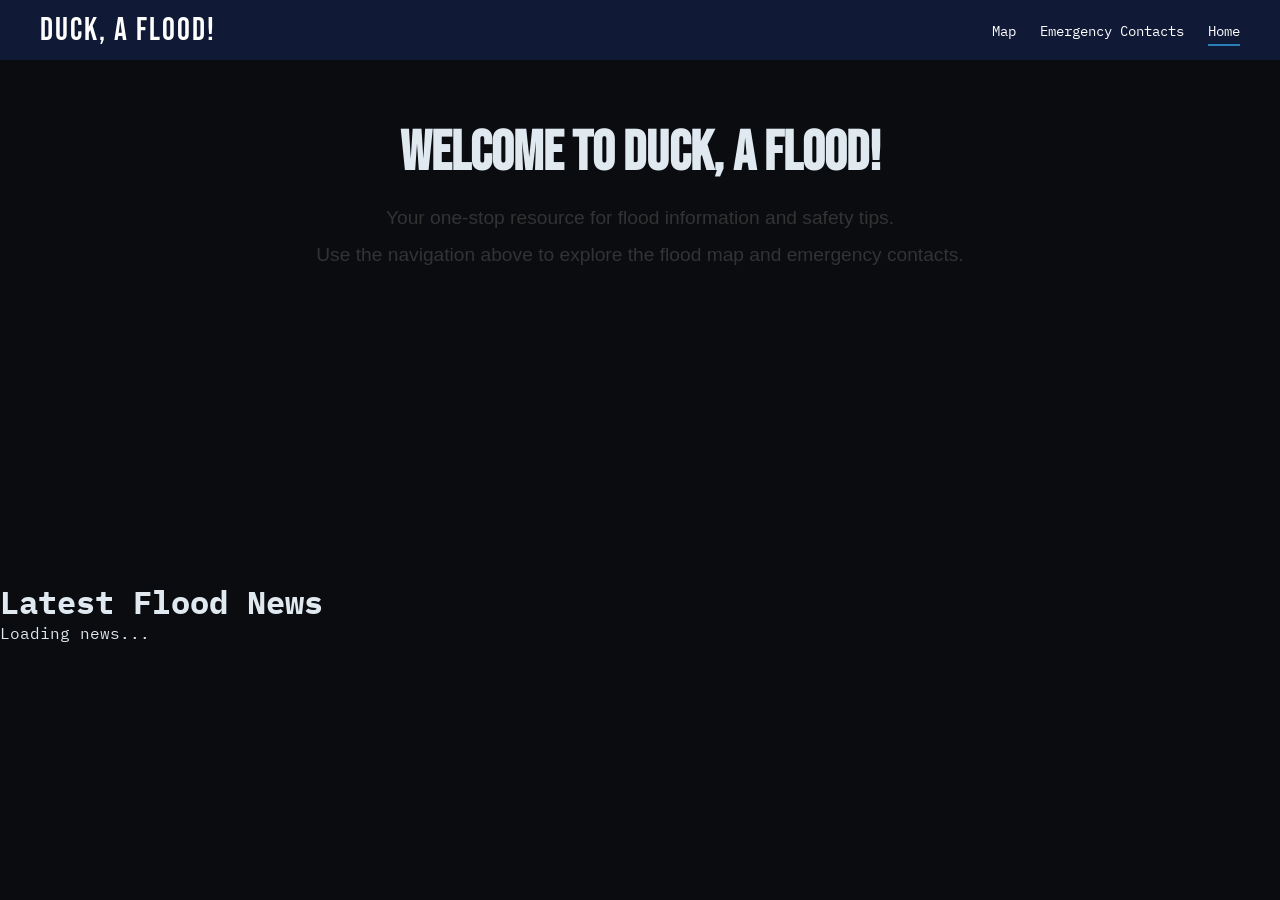
==== frontend/index.html @ 95bab9be "correct news" ====
<!DOCTYPE html>
<html lang="en">
<head>
    <meta charset="UTF-8">
    <meta name="viewport" content="width=device-width, initial-scale=1.0">
    <link rel="preconnect" href="https://fonts.googleapis.com">
   <link rel="preconnect" href="https://fonts.gstatic.com" crossorigin>
    <link href="https://fonts.googleapis.com/css2?family=Bebas+Neue&family=IBM+Plex+Mono:wght@400;700&display=swap" rel="stylesheet">
    <link rel="stylesheet" href="pages.css">
    <link rel="stylesheet" href="map.css">

    <title>Duck, A Flood!</title>
</head>
<body>
    <nav class="navbar">
  <div class="nav-container">
    <div class="logo">Duck, A Flood!</div>
    <ul class="nav-links">
      <li><a href="map.html">Map</a></li>
      <li><a href="safety.html">Emergency Contacts</a></li>
      <li><a href="index.html" class="active">Home</a></li>
    </ul>
  </div>
</nav>
        
    <div class="content">
        <h1>Welcome to Duck, A Flood!</h1>
        <p>Your one-stop resource for flood information and safety tips.</p>
        <p>Use the navigation above to explore the flood map and emergency contacts.</p>
    </div>

<div> 
    <h1>Latest Flood News</h1>

</div>
<div id="news-container">
        <p>Loading news...</p>
 </div>
    <script>
async function fetchFloodNews(){
    const res = await fetch("http://127.0.0.1:8000/news?q=flood+disaster+&pageSize=10"); // fixes no connection error 
    const data = await res.json(); // gets json with artcles 
    console.log("Raw API response:", data);
    const articles = data.articles || [];
    console.log("Articles count:", articles.length); 

    const container = document.getElementById('news-container');
    container.innerHTML = ''; // clear previous

    if(!articles || articles.length === 0){
        container.innerHTML = '<p>No news available at the moment. </p>';
        container.innerHTML = `<p>Found ${articles.length} article(s)</p>`;
        return;
    }

    articles.forEach((article, i) => {
        const div = document.createElement('div');
        div.innerHTML = `
            <h3>${i+1}. <a href="${article.url}" target="_blank">${article.title}</a></h3>
            <p>${article.description || ''}</p>
            <small>Source: ${article.source?.name || 'Unknown'} | Published: ${new Date(article.publishedAt).toLocaleString()}</small>
            <hr>
        `;
        container.appendChild(div);
    });
}

// run immediately
fetchFloodNews();
setInterval(fetchFloodNews, 5*60*1000);
</script>


</body>

</html>
---- frontend/pages.css ----
body{
    height:100%;
    margin:0;
    font-family: Arial, sans-serif;
    background-color: #ffffff;
    color: #111827;
}

/* Navbar */
.navbar {
  width: 100%;
  background-color: #101935;
  padding: 16px 0;
}

.nav-container {
  width: 90%;
  max-width: 1200px;
  margin: auto;
  display: flex;
  justify-content: space-between;
  align-items: center;
}

.logo {
  font-family: 'Bebas Neue', sans-serif;
  font-size: 32px;
  letter-spacing: 2px;
  color: white;
}

.nav-links {
  list-style: none;
  display: flex;
  gap: 24px;
}

.nav-links li a {
  text-decoration: none;
  color: white;
  font-family: 'IBM Plex Mono', monospace;
  font-size: 14px;
  padding-bottom: 4px;
  border-bottom: 2px solid transparent;
  transition: all 0.2s ease;
}

.nav-links li a:hover {
  opacity: 0.7;
}

.nav-links li a.active {
  border-bottom: 2px solid #2980b9;
}

/* Intro section */
.content {
  padding: 120px 20px 300px 20px; /* bottom padding for news feed */
  max-width: 900px;
  margin: auto;
  text-align: center;
}

.content h1 {
  font-family: 'Bebas Neue', sans-serif;
  font-size: 3.5em;
  margin-bottom: 20px;
}

.content p {
  font-family: 'Karla', sans-serif;
  font-size: 1.2em;
  margin-bottom: 15px;
  color: #333;
}

/* News feed */
#news-feed {
    position: fixed;
    bottom: 0;
    left: 0;
    width: 100%;
    height: 200px;
    overflow: hidden;
    background-color: #10141c;
    border-top: 2px solid #2980b9;
    display: flex;
    align-items: center;
    padding: 10px 0;
    z-index: 999;
}

#news-feed .news-track {
    display: flex;
    animation: scrollNews 30s linear infinite;
}

.news-article {
    min-width: 250px;
    margin: 0 10px;
    background-color: #1b1f2a;
    padding: 10px;
    border-radius: 8px;
    flex-shrink: 0;
}

.news-article a {
    color: #2980b9;
    text-decoration: none;
    font-weight: bold;
}

.news-article a:hover {
    text-decoration: underline;
}

.news-article small {
    color: #6b7a8d;
    display: block;
    margin-top: 5px;
    font-size: 0.8em;
}

/* animation */
@keyframes scrollNews {
    0% { transform: translateX(0); }
    100% { transform: translateX(-100%); }
}
---- frontend/map.css ----
/* Reset */
* {
  box-sizing: border-box;
  margin: 0;
  padding: 0;
}

/* Body + layout */
html, body {
  height: 100%;
  font-family: 'IBM Plex Mono', monospace;
  background-color: #0a0c10;
  color: #e0e8f0;
}

/* Navbar */
.navbar {
  position: fixed;
  top: 0;
  left: 0;
  width: 100%;
  height: 60px;
  background-color: #101935;
  display: flex;
  align-items: center;
  z-index: 1000;
  padding: 0 20px;
}

.nav-container {
  display: flex;
  justify-content: space-between;
  width: 100%;
  max-width: 1200px;
  margin: 0 auto;
}

.logo {
  font-family: 'Bebas Neue', sans-serif;
  font-size: 32px;
  letter-spacing: 2px;
  color: white;
}

.nav-links {
  list-style: none;
  display: flex;
  gap: 24px;
}

.nav-links li a {
  text-decoration: none;
  color: white;
  font-size: 14px;
  padding-bottom: 4px;
  border-bottom: 2px solid transparent;
  transition: all 0.2s ease;
}

.nav-links li a.active {
  border-bottom: 2px solid #2980b9;
}

.nav-links li a:hover {
  opacity: 0.7;
}

/* Main content wrapper: sidebar + map */
.main-content {
  display: flex;
  flex-direction: row;
  margin-top: 60px; /* push below navbar */
  height: calc(100vh - 60px);
}

/* Sidebar */
#sidebar {
  width: 300px;
  padding: 20px;
  background-color: #111827;
  overflow-y: auto;
}

/* Map */
#map {
  flex: 1;
  height: 100%;
}
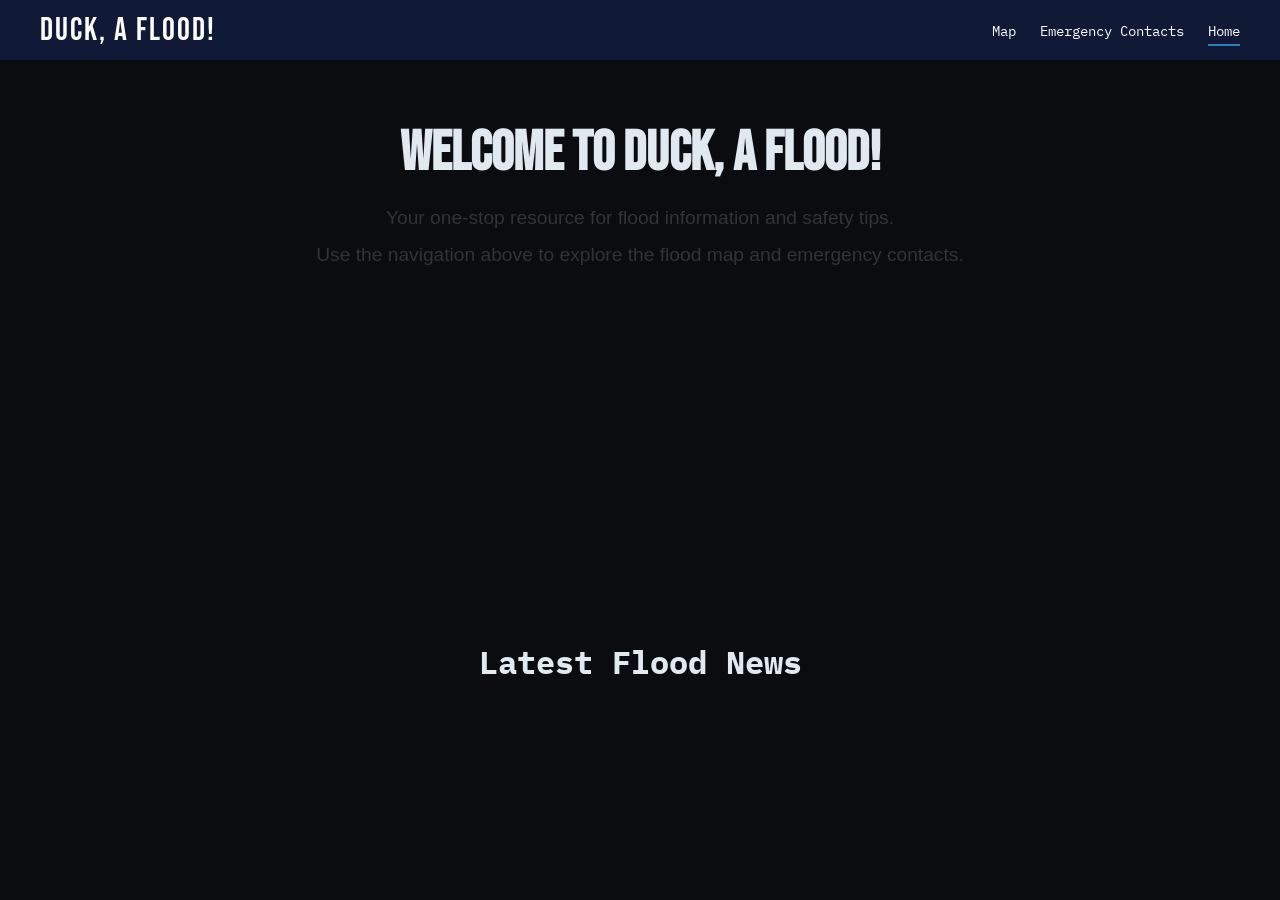
==== commit b733e915: "m" ====
--- a/frontend/index.html
+++ b/frontend/index.html
@@ -29,34 +29,50 @@
         <p>Use the navigation above to explore the flood map and emergency contacts.</p>
     </div>
 
-<div> 
-    <h1>Latest Flood News</h1>
+<h1 style="text-align:center; margin-top:60px;">Latest Flood News</h1>
 
+<div id="news-feed">
+  <div class="news-track" id="news-track">
+    <!-- Articles will be injected here -->
+  </div>
 </div>
-<div id="news-container">
-        <p>Loading news...</p>
- </div>
     <script>
 async function fetchFloodNews(){
-    const res = await fetch("http://127.0.0.1:8000/news?q=flood+disaster+&pageSize=10"); // fixes no connection error 
-    const data = await res.json(); // gets json with artcles 
+    const res = await fetch("http://127.0.0.1:8000/news?q=flood+disaster+&pageSize=30"); // increased pageSize to account for filtered articles
+    const data = await res.json();
     console.log("Raw API response:", data);
-    const articles = data.articles || [];
-    console.log("Articles count:", articles.length); 
+
+    // Filter to only georgia/atlanta articles
+    let articles = (data.articles || []).filter(article => {
+        const text = `${article.title} ${article.description}`.toLowerCase();
+        return text.includes("flood") || text.includes("flash") || text.includes("inundat") || text.includes("river");
+    });
+
+    // Deduplicate by title
+    const seen = new Set();
+    articles = articles.filter(article => {
+        const key = article.title?.toLowerCase().trim();
+        if (seen.has(key)) return false;
+        seen.add(key);
+        return true;
+    });
+
+    console.log("Articles count after filter:", articles.length);
 
     const container = document.getElementById('news-container');
-    container.innerHTML = ''; // clear previous
+    container.innerHTML = '';
 
     if(!articles || articles.length === 0){
-        container.innerHTML = '<p>No news available at the moment. </p>';
-        container.innerHTML = `<p>Found ${articles.length} article(s)</p>`;
+        container.innerHTML = '<p>No news available at the moment.</p>';
         return;
     }
+
+    container.innerHTML = `<p>Found ${articles.length} article(s)</p>`;
 
     articles.forEach((article, i) => {
         const div = document.createElement('div');
         div.innerHTML = `
-            <h3>${i+1}. <a href="${article.url}" target="_blank">${article.title}</a></h3>
+            <h3>${i+1}. <a href="${article.url}" target="_blank">${article.title || 'No title'}</a></h3>
             <p>${article.description || ''}</p>
             <small>Source: ${article.source?.name || 'Unknown'} | Published: ${new Date(article.publishedAt).toLocaleString()}</small>
             <hr>
@@ -65,7 +81,6 @@
     });
 }
 
-// run immediately
 fetchFloodNews();
 setInterval(fetchFloodNews, 5*60*1000);
 </script>
--- a/frontend/pages.css
+++ b/frontend/pages.css
@@ -74,55 +74,54 @@
   color: #333;
 }
 
-/* News feed */
 #news-feed {
-    position: fixed;
-    bottom: 0;
-    left: 0;
-    width: 100%;
-    height: 200px;
-    overflow: hidden;
-    background-color: #10141c;
-    border-top: 2px solid #2980b9;
-    display: flex;
-    align-items: center;
-    padding: 10px 0;
-    z-index: 999;
+  position: fixed;
+  bottom: 0;
+  left: 0;
+  width: 100%;
+  height: 180px;
+  overflow: hidden;
+  background: var(--panel);
+  border-top: 2px solid var(--color-accent);
+  display: flex;
+  align-items: center;
+  z-index: 999;
 }
 
-#news-feed .news-track {
-    display: flex;
-    animation: scrollNews 30s linear infinite;
+.news-track {
+  display: flex;
+  gap: 20px;
+  animation: scrollNews 40s linear infinite;
 }
 
 .news-article {
-    min-width: 250px;
-    margin: 0 10px;
-    background-color: #1b1f2a;
-    padding: 10px;
-    border-radius: 8px;
-    flex-shrink: 0;
+  min-width: 260px;
+  height: 140px;
+  background: #1b1f2a;
+  padding: 15px;
+  border-radius: 10px;
+  flex-shrink: 0;
+  display: flex;
+  flex-direction: column;
+  justify-content: space-between;
+}
+
+.news-article h3 {
+  font-size: 14px;
+  font-family: var(--font-data);
 }
 
 .news-article a {
-    color: #2980b9;
-    text-decoration: none;
-    font-weight: bold;
-}
-
-.news-article a:hover {
-    text-decoration: underline;
+  color: var(--color-accent);
+  text-decoration: none;
 }
 
 .news-article small {
-    color: #6b7a8d;
-    display: block;
-    margin-top: 5px;
-    font-size: 0.8em;
+  font-size: 11px;
+  color: var(--muted);
 }
 
-/* animation */
 @keyframes scrollNews {
-    0% { transform: translateX(0); }
-    100% { transform: translateX(-100%); }
+  0% { transform: translateX(0); }
+  100% { transform: translateX(-50%); }
 }
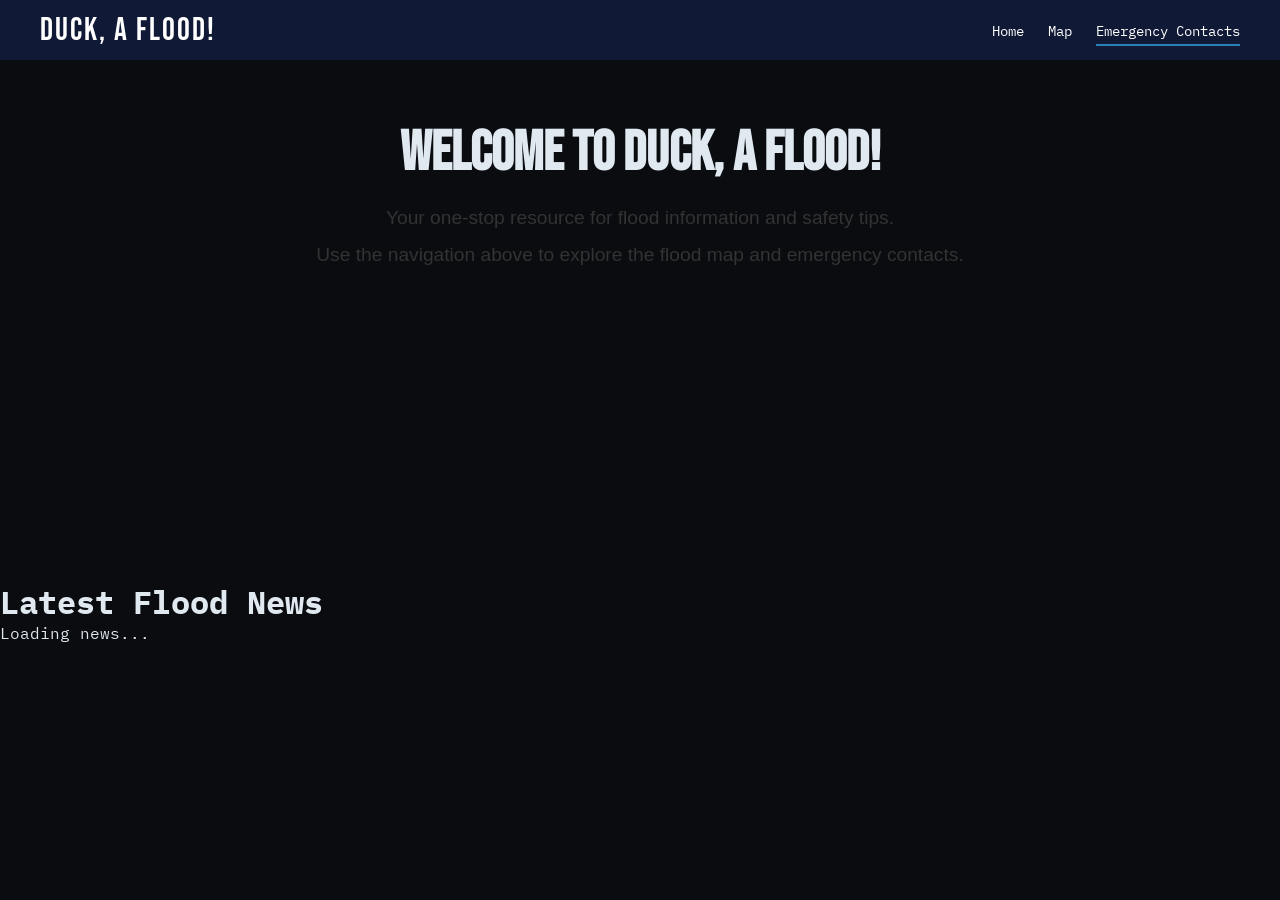
==== commit 2dc18e41: "k" ====
--- a/frontend/index.html
+++ b/frontend/index.html
@@ -16,9 +16,9 @@
   <div class="nav-container">
     <div class="logo">Duck, A Flood!</div>
     <ul class="nav-links">
+      <li><a href="index.html">Home</a></li>
       <li><a href="map.html">Map</a></li>
-      <li><a href="safety.html">Emergency Contacts</a></li>
-      <li><a href="index.html" class="active">Home</a></li>
+      <li><a href="safety.html" class="active">Emergency Contacts</a></li>
     </ul>
   </div>
 </nav>
@@ -29,13 +29,13 @@
         <p>Use the navigation above to explore the flood map and emergency contacts.</p>
     </div>
 
-<h1 style="text-align:center; margin-top:60px;">Latest Flood News</h1>
+<div> 
+    <h1>Latest Flood News</h1>
 
-<div id="news-feed">
-  <div class="news-track" id="news-track">
-    <!-- Articles will be injected here -->
-  </div>
 </div>
+<div id="news-container">
+        <p>Loading news...</p>
+ </div>
     <script>
 async function fetchFloodNews(){
     const res = await fetch("http://127.0.0.1:8000/news?q=flood+disaster+&pageSize=30"); // increased pageSize to account for filtered articles
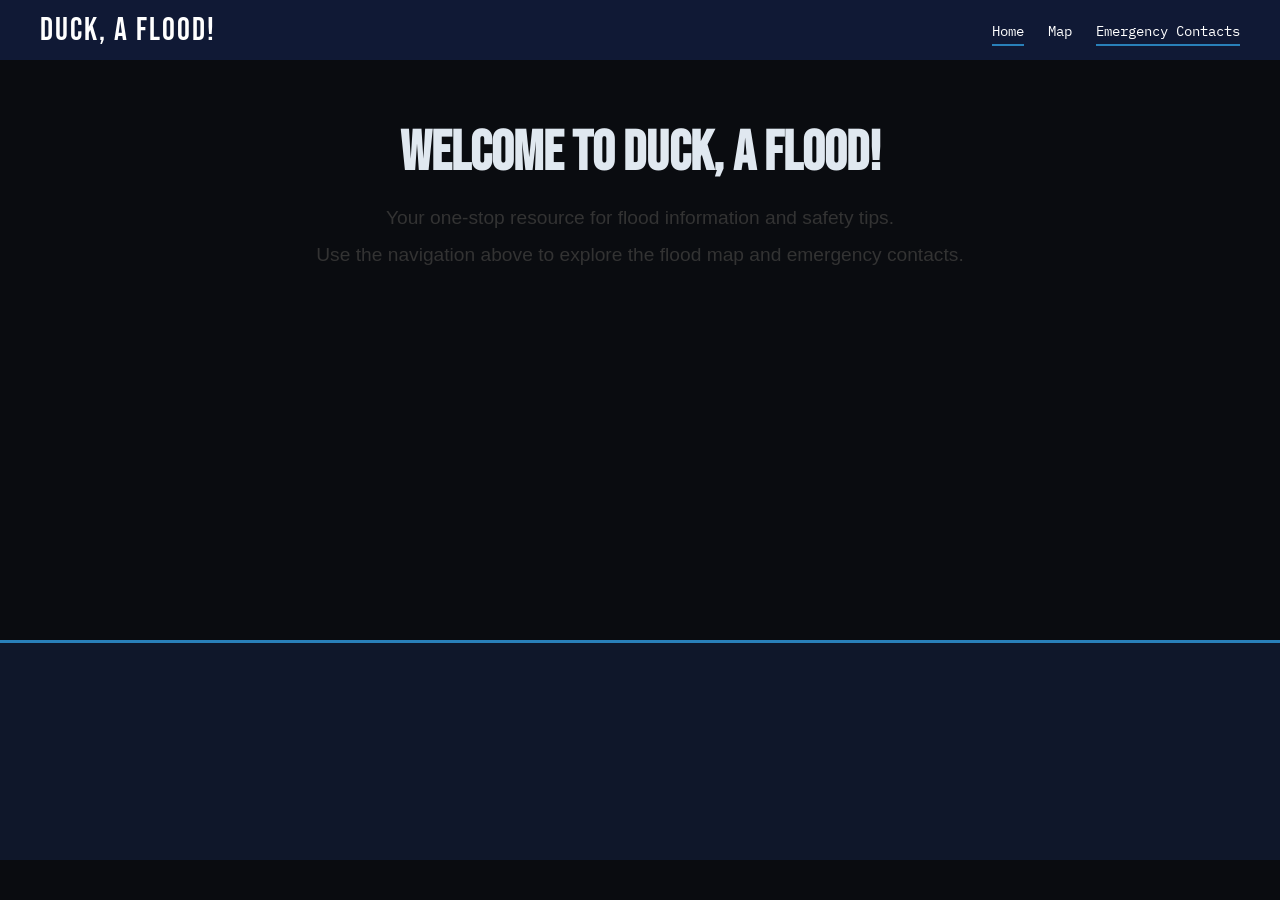
==== commit c46fe495: "rearranged all navbars" ====
--- a/frontend/index.html
+++ b/frontend/index.html
@@ -4,88 +4,85 @@
     <meta charset="UTF-8">
     <meta name="viewport" content="width=device-width, initial-scale=1.0">
     <link rel="preconnect" href="https://fonts.googleapis.com">
-   <link rel="preconnect" href="https://fonts.gstatic.com" crossorigin>
+    <link rel="preconnect" href="https://fonts.gstatic.com" crossorigin>
     <link href="https://fonts.googleapis.com/css2?family=Bebas+Neue&family=IBM+Plex+Mono:wght@400;700&display=swap" rel="stylesheet">
     <link rel="stylesheet" href="pages.css">
     <link rel="stylesheet" href="map.css">
-
     <title>Duck, A Flood!</title>
 </head>
 <body>
     <nav class="navbar">
-  <div class="nav-container">
-    <div class="logo">Duck, A Flood!</div>
-    <ul class="nav-links">
-      <li><a href="index.html">Home</a></li>
-      <li><a href="map.html">Map</a></li>
-      <li><a href="safety.html" class="active">Emergency Contacts</a></li>
-    </ul>
-  </div>
-</nav>
-        
+        <div class="nav-container">
+            <div class="logo">Duck, A Flood!</div>
+            <ul class="nav-links">
+                <li><a href="index.html" class = "active">Home</a></li>
+                <li><a href="map.html">Map</a></li>
+                <li><a href="safety.html" class="active">Emergency Contacts</a></li>
+            </ul>
+        </div>
+    </nav>
+
     <div class="content">
         <h1>Welcome to Duck, A Flood!</h1>
         <p>Your one-stop resource for flood information and safety tips.</p>
         <p>Use the navigation above to explore the flood map and emergency contacts.</p>
     </div>
 
-<div> 
-    <h1>Latest Flood News</h1>
+    <h1 style="text-align:center; margin-top:60px;">Latest Flood News</h1>
 
-</div>
-<div id="news-container">
-        <p>Loading news...</p>
- </div>
+    <div id="news-feed">
+        <div class="news-track" id="news-track">
+            <!-- Articles will be injected here -->
+        </div>
+    </div>
+
     <script>
-async function fetchFloodNews(){
-    const res = await fetch("http://127.0.0.1:8000/news?q=flood+disaster+&pageSize=30"); // increased pageSize to account for filtered articles
-    const data = await res.json();
-    console.log("Raw API response:", data);
+        async function fetchFloodNews() {
+            const res = await fetch("http://127.0.0.1:8000/news?q=flood+disaster&pageSize=30");
+            const data = await res.json();
+            console.log("Raw API response:", data);
 
-    // Filter to only georgia/atlanta articles
-    let articles = (data.articles || []).filter(article => {
-        const text = `${article.title} ${article.description}`.toLowerCase();
-        return text.includes("flood") || text.includes("flash") || text.includes("inundat") || text.includes("river");
-    });
+            let articles = (data.articles || []).filter(article => {
+                const text = `${article.title} ${article.description}`.toLowerCase();
+                return text.includes("flood") || text.includes("flash") || text.includes("inundat") || text.includes("river");
+            });
 
-    // Deduplicate by title
-    const seen = new Set();
-    articles = articles.filter(article => {
-        const key = article.title?.toLowerCase().trim();
-        if (seen.has(key)) return false;
-        seen.add(key);
-        return true;
-    });
+            const seen = new Set();
+            articles = articles.filter(article => {
+                const key = article.title?.toLowerCase().trim();
+                if (seen.has(key)) return false;
+                seen.add(key);
+                return true;
+            });
 
-    console.log("Articles count after filter:", articles.length);
+            console.log("Articles count after filter:", articles.length);
 
-    const container = document.getElementById('news-container');
-    container.innerHTML = '';
+            const container = document.getElementById('news-track'); // ← fixed to match your HTML
+            container.innerHTML = '';
 
-    if(!articles || articles.length === 0){
-        container.innerHTML = '<p>No news available at the moment.</p>';
-        return;
-    }
+            if (!articles || articles.length === 0) {
+                container.innerHTML = '<p>No news available at the moment.</p>';
+                return;
+            }
 
-    container.innerHTML = `<p>Found ${articles.length} article(s)</p>`;
+            container.innerHTML = `<p>Found ${articles.length} article(s)</p>`;
 
-    articles.forEach((article, i) => {
-        const div = document.createElement('div');
-        div.innerHTML = `
-            <h3>${i+1}. <a href="${article.url}" target="_blank">${article.title || 'No title'}</a></h3>
-            <p>${article.description || ''}</p>
-            <small>Source: ${article.source?.name || 'Unknown'} | Published: ${new Date(article.publishedAt).toLocaleString()}</small>
-            <hr>
-        `;
-        container.appendChild(div);
-    });
-}
+            articles.forEach((article, i) => {
+                const div = document.createElement('div');
+                div.innerHTML = `
+                    <h3>${i + 1}. <a href="${article.url}" target="_blank">${article.title || 'No title'}</a></h3>
+                    <p>${article.description || ''}</p>
+                    <small>Source: ${article.source?.name || 'Unknown'} | Published: ${new Date(article.publishedAt).toLocaleString()}</small>
+                    <hr>
+                `;
+                container.appendChild(div);
+            });
+        }
 
-fetchFloodNews();
-setInterval(fetchFloodNews, 5*60*1000);
-</script>
-
-
+        document.addEventListener('DOMContentLoaded', () => {
+            fetchFloodNews();
+            setInterval(fetchFloodNews, 5 * 60 * 1000);
+        });
+    </script>
 </body>
-
 </html>
--- a/frontend/pages.css
+++ b/frontend/pages.css
@@ -74,18 +74,35 @@
   color: #333;
 }
 
+.news-article {
+  min-width: 340px;
+  height: 170px;
+  background: #1e293b;
+  padding: 18px;
+  border-radius: 14px;
+  flex-shrink: 0;
+  display: flex;
+  flex-direction: column;
+  justify-content: space-between;
+  border: 1px solid #334155;
+  box-shadow: 0 8px 20px rgba(0,0,0,0.4);
+  transition: transform 0.3s ease;
+}
 #news-feed {
   position: fixed;
-  bottom: 0;
+  bottom: 40px;
   left: 0;
   width: 100%;
-  height: 180px;
+  height: 220px;
   overflow: hidden;
-  background: var(--panel);
-  border-top: 2px solid var(--color-accent);
+  background: #0f172a;
+  border-top: 3px solid #2980b9;
   display: flex;
   align-items: center;
   z-index: 999;
+}
+.news-article:hover {
+  transform: translateY(-5px);
 }
 
 .news-track {
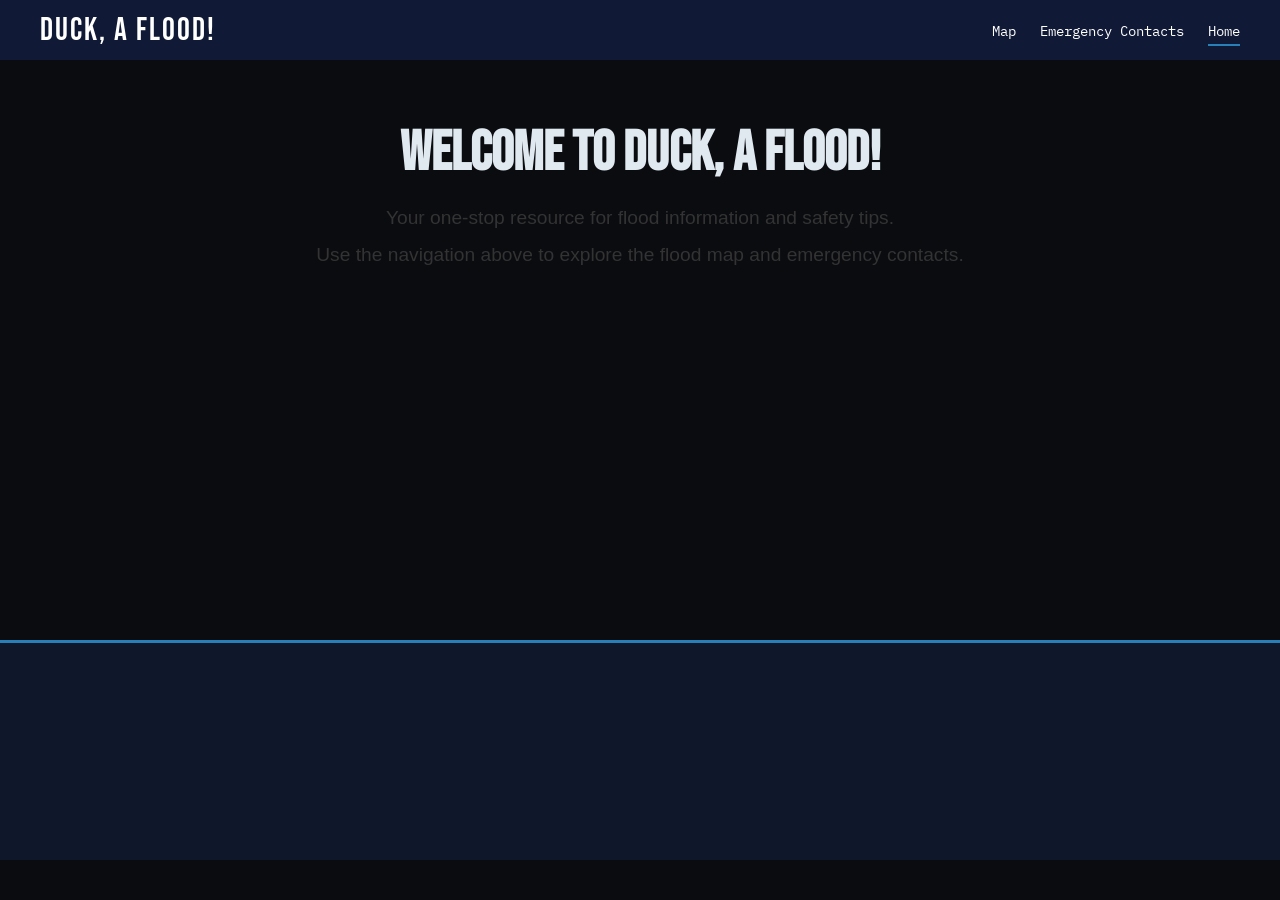
==== commit a34ce5b4: "Merge branch 'main' of https://github.com/feifei-yaya/duck-a-flood" ====
--- a/frontend/index.html
+++ b/frontend/index.html
@@ -12,30 +12,29 @@
 </head>
 <body>
     <nav class="navbar">
-        <div class="nav-container">
-            <div class="logo">Duck, A Flood!</div>
-            <ul class="nav-links">
-                <li><a href="index.html" class = "active">Home</a></li>
-                <li><a href="map.html">Map</a></li>
-                <li><a href="safety.html" class="active">Emergency Contacts</a></li>
-            </ul>
-        </div>
-    </nav>
-
+  <div class="nav-container">
+    <div class="logo">Duck, A Flood!</div>
+    <ul class="nav-links">
+      <li><a href="map.html">Map</a></li>
+      <li><a href="safety.html">Emergency Contacts</a></li>
+      <li><a href="index.html" class="active">Home</a></li>
+    </ul>
+  </div>
+</nav>
+        
     <div class="content">
         <h1>Welcome to Duck, A Flood!</h1>
         <p>Your one-stop resource for flood information and safety tips.</p>
         <p>Use the navigation above to explore the flood map and emergency contacts.</p>
     </div>
 
-    <h1 style="text-align:center; margin-top:60px;">Latest Flood News</h1>
+<h1 style="text-align:center; margin-top:60px;">Latest Flood News</h1>
 
-    <div id="news-feed">
-        <div class="news-track" id="news-track">
-            <!-- Articles will be injected here -->
-        </div>
-    </div>
-
+<div id="news-feed">
+  <div class="news-track" id="news-track">
+    <!-- Articles will be injected here -->
+  </div>
+</div>
     <script>
         async function fetchFloodNews() {
             const res = await fetch("http://127.0.0.1:8000/news?q=flood+disaster&pageSize=30");
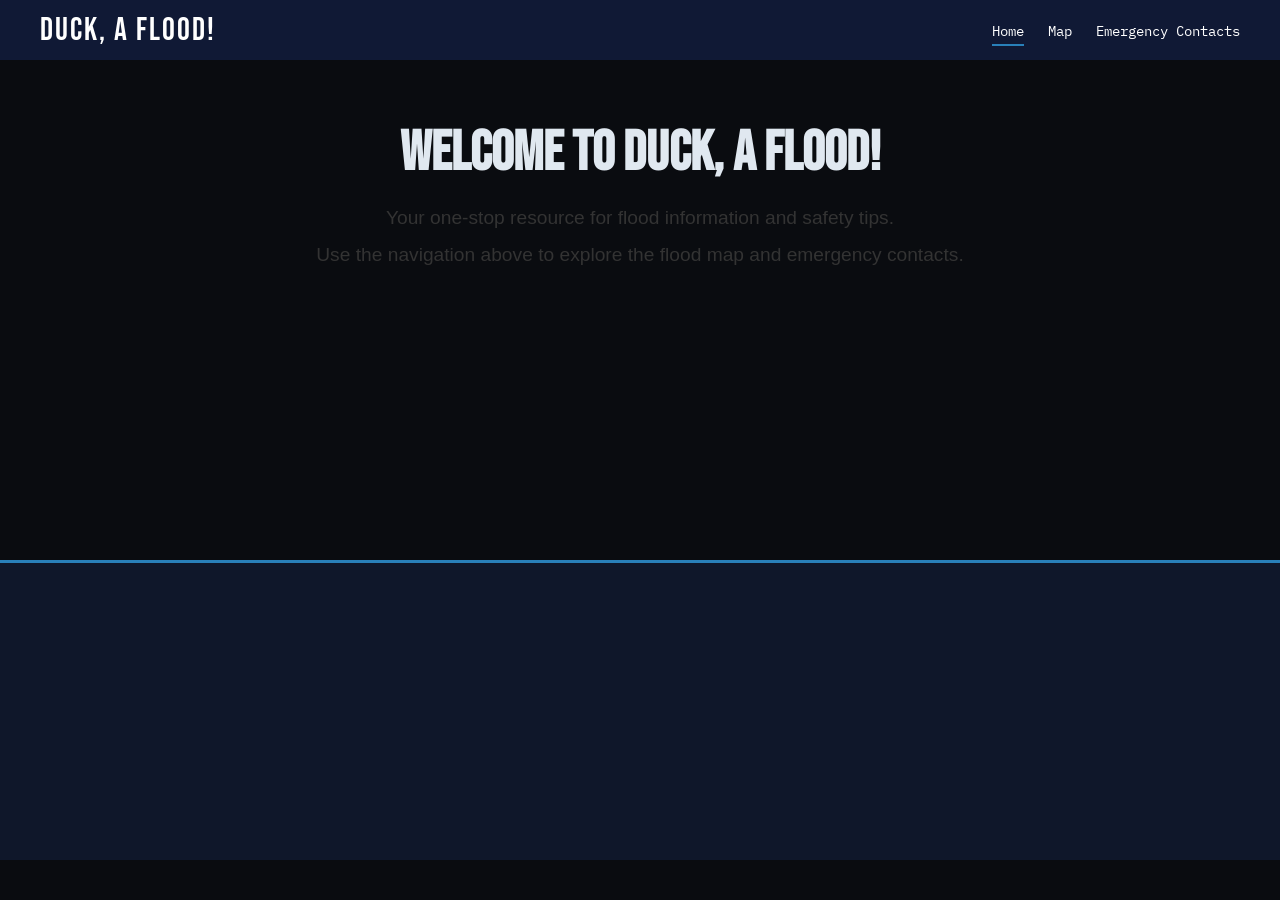
==== commit 586b7249: "update index" ====
--- a/frontend/index.html
+++ b/frontend/index.html
@@ -15,9 +15,9 @@
   <div class="nav-container">
     <div class="logo">Duck, A Flood!</div>
     <ul class="nav-links">
+      <li><a href="index.html" class="active">Home</a></li>
       <li><a href="map.html">Map</a></li>
       <li><a href="safety.html">Emergency Contacts</a></li>
-      <li><a href="index.html" class="active">Home</a></li>
     </ul>
   </div>
 </nav>
--- a/frontend/pages.css
+++ b/frontend/pages.css
@@ -75,7 +75,7 @@
 }
 
 .news-article {
-  min-width: 340px;
+  min-width: 600px;
   height: 170px;
   background: #1e293b;
   padding: 18px;
@@ -93,7 +93,7 @@
   bottom: 40px;
   left: 0;
   width: 100%;
-  height: 220px;
+  height: 300px;
   overflow: hidden;
   background: #0f172a;
   border-top: 3px solid #2980b9;
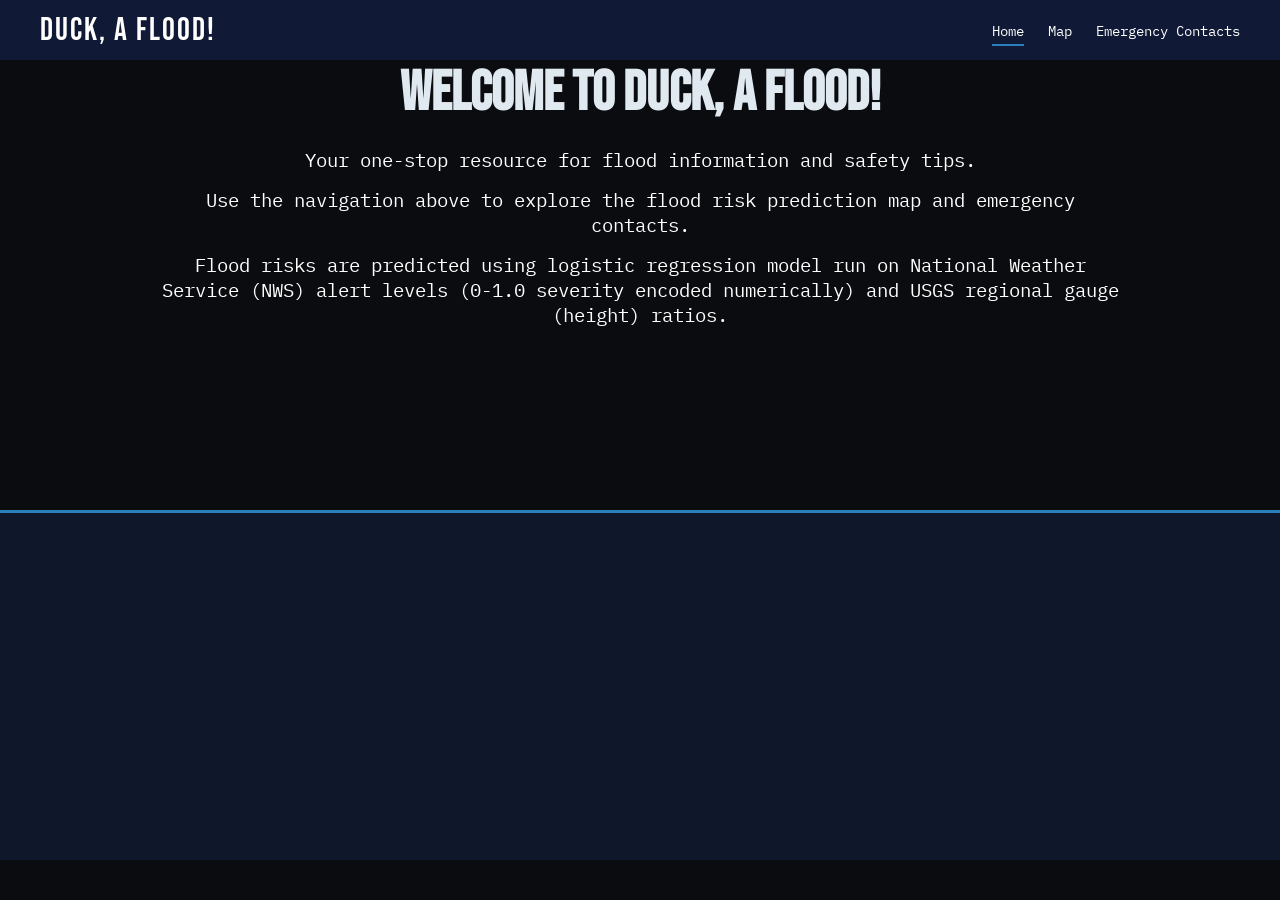
==== commit 1f1235f3: "h" ====
--- a/frontend/index.html
+++ b/frontend/index.html
@@ -9,32 +9,109 @@
     <link rel="stylesheet" href="pages.css">
     <link rel="stylesheet" href="map.css">
     <title>Duck, A Flood!</title>
+
+    <style>
+        #news-feed {
+            width: 100%;
+            height:350px;
+            overflow-x: auto;
+            padding: 20px 40px 40px 40px;
+            box-sizing: border-box;
+            scrollbar-width: thin;
+            scrollbar-color: #00f5d4 #111827;
+        }
+
+        #news-feed::-webkit-scrollbar {
+            height: 6px;
+        }
+        #news-feed::-webkit-scrollbar-track {
+            background: #111827;
+        }
+        #news-feed::-webkit-scrollbar-thumb {
+            background: #00f5d4;
+            border-radius: 3px;
+        }
+
+        .news-row {
+            display: flex;
+            flex-direction: row;
+            gap: 20px;
+            width: max-content;
+        }
+
+        .news-card {
+            background: #111827;
+            border: 1px solid #1e3a5f;
+            border-radius: 10px;
+            padding: 20px;
+            width: 320px;
+            height:290px;
+            flex-shrink: 0;
+            transition: transform 0.2s ease, border-color 0.2s ease;
+        }
+
+        .news-card:hover {
+            transform: translateY(-4px);
+            border-color: #00f5d4;
+        }
+
+        .news-card h3 {
+            font-size: 1rem;
+            margin: 0 0 10px 0;
+            line-height: 1.4;
+        }
+
+        .news-card h3 a {
+            color: #00f5d4;
+            text-decoration: none;
+        }
+
+        .news-card h3 a:hover {
+            text-decoration: underline;
+        }
+
+        .news-card p {
+            font-size: 0.85rem;
+            color: #aaaaaa;
+            line-height: 1.5;
+            margin: 0 0 12px 0;
+        }
+
+        .news-card small {
+            font-size: 0.75rem;
+            color: #555555;
+        }
+
+        .news-count {
+            color: #aaaaaa;
+            font-size: 0.9rem;
+            margin: 0 0 15px 40px;
+        }
+    </style>
 </head>
 <body>
     <nav class="navbar">
-  <div class="nav-container">
-    <div class="logo">Duck, A Flood!</div>
-    <ul class="nav-links">
-      <li><a href="index.html" class="active">Home</a></li>
-      <li><a href="map.html">Map</a></li>
-      <li><a href="safety.html">Emergency Contacts</a></li>
-    </ul>
-  </div>
-</nav>
-        
+        <div class="nav-container">
+            <div class="logo">Duck, A Flood!</div>
+            <ul class="nav-links">
+                <li><a href="index.html" class="active">Home</a></li>
+                <li><a href="map.html">Map</a></li>
+                <li><a href="safety.html">Emergency Contacts</a></li>
+            </ul>
+        </div>
+    </nav>
+
     <div class="content">
         <h1>Welcome to Duck, A Flood!</h1>
         <p>Your one-stop resource for flood information and safety tips.</p>
-        <p>Use the navigation above to explore the flood map and emergency contacts.</p>
+        <p>Use the navigation above to explore the flood risk prediction map and emergency contacts.</p>
+        <p>Flood risks are predicted using logistic regression model run on National Weather Service (NWS) alert levels (0-1.0 severity encoded numerically) and USGS regional gauge (height) ratios.</p>
     </div>
 
-<h1 style="text-align:center; margin-top:60px;">Latest Flood News</h1>
+    <h1 style="text-align:center; margin-top:60px;">Latest Flood News</h1>
 
-<div id="news-feed">
-  <div class="news-track" id="news-track">
-    <!-- Articles will be injected here -->
-  </div>
-</div>
+    <div id="news-feed"></div>
+
     <script>
         async function fetchFloodNews() {
             const res = await fetch("http://127.0.0.1:8000/news?q=flood+disaster&pageSize=30");
@@ -43,7 +120,9 @@
 
             let articles = (data.articles || []).filter(article => {
                 const text = `${article.title} ${article.description}`.toLowerCase();
-                return text.includes("flood") || text.includes("flash") || text.includes("inundat") || text.includes("river");
+                const isFlood = text.includes("flood") || text.includes("flash") ||
+                                text.includes("inundat") || text.includes("river");
+                return isFlood;
             });
 
             const seen = new Set();
@@ -56,26 +135,34 @@
 
             console.log("Articles count after filter:", articles.length);
 
-            const container = document.getElementById('news-track'); // ← fixed to match your HTML
+            const container = document.getElementById('news-feed');
             container.innerHTML = '';
 
             if (!articles || articles.length === 0) {
-                container.innerHTML = '<p>No news available at the moment.</p>';
+                container.innerHTML = '<p class="news-count">No news available at the moment.</p>';
                 return;
             }
 
-            container.innerHTML = `<p>Found ${articles.length} article(s)</p>`;
+            const count = document.createElement('p');
+            count.className = 'news-count';
+            count.textContent = `LIVE Updates: Found ${articles.length} article(s)`;
+            container.appendChild(count);
+
+            const row = document.createElement('div');
+            row.className = 'news-row';
 
             articles.forEach((article, i) => {
                 const div = document.createElement('div');
+                div.className = 'news-card';
                 div.innerHTML = `
                     <h3>${i + 1}. <a href="${article.url}" target="_blank">${article.title || 'No title'}</a></h3>
                     <p>${article.description || ''}</p>
                     <small>Source: ${article.source?.name || 'Unknown'} | Published: ${new Date(article.publishedAt).toLocaleString()}</small>
-                    <hr>
                 `;
-                container.appendChild(div);
+                row.appendChild(div);
             });
+
+            container.appendChild(row);
         }
 
         document.addEventListener('DOMContentLoaded', () => {
--- a/frontend/pages.css
+++ b/frontend/pages.css
@@ -1,6 +1,12 @@
-body{
-    height:100%;
-    margin:0;
+:root {
+  --color-accent: #38bdf8;
+  --font-data: 'IBM Plex Mono', monospace;
+  --muted: #64748b;
+}
+
+body {
+    height: 100%;
+    margin: 0;
     font-family: Arial, sans-serif;
     background-color: #ffffff;
     color: #111827;
@@ -15,7 +21,7 @@
 
 .nav-container {
   width: 90%;
-  max-width: 1200px;
+  max-width: 2000px;
   margin: auto;
   display: flex;
   justify-content: space-between;
@@ -24,7 +30,7 @@
 
 .logo {
   font-family: 'Bebas Neue', sans-serif;
-  font-size: 32px;
+  font-size: 28px;
   letter-spacing: 2px;
   color: white;
 }
@@ -55,8 +61,8 @@
 
 /* Intro section */
 .content {
-  padding: 120px 20px 300px 20px; /* bottom padding for news feed */
-  max-width: 900px;
+  padding: 60px 20px 300px 20px;
+  max-width: 1000px;
   margin: auto;
   text-align: center;
 }
@@ -68,41 +74,25 @@
 }
 
 .content p {
-  font-family: 'Karla', sans-serif;
+  font-family: 'IBM Plex Mono', monospace;
   font-size: 1.2em;
   margin-bottom: 15px;
-  color: #333;
+  color: white;
 }
 
-.news-article {
-  min-width: 600px;
-  height: 170px;
-  background: #1e293b;
-  padding: 18px;
-  border-radius: 14px;
-  flex-shrink: 0;
-  display: flex;
-  flex-direction: column;
-  justify-content: space-between;
-  border: 1px solid #334155;
-  box-shadow: 0 8px 20px rgba(0,0,0,0.4);
-  transition: transform 0.3s ease;
-}
+/* News feed ticker */
 #news-feed {
   position: fixed;
   bottom: 40px;
   left: 0;
   width: 100%;
-  height: 300px;
+  height: 220px;
   overflow: hidden;
   background: #0f172a;
   border-top: 3px solid #2980b9;
   display: flex;
   align-items: center;
   z-index: 999;
-}
-.news-article:hover {
-  transform: translateY(-5px);
 }
 
 .news-track {
@@ -112,20 +102,34 @@
 }
 
 .news-article {
-  min-width: 260px;
-  height: 140px;
+  min-width: 400px;
+  height: 160px;
   background: #1b1f2a;
-  padding: 15px;
+  padding: 18px;
   border-radius: 10px;
   flex-shrink: 0;
   display: flex;
   flex-direction: column;
   justify-content: space-between;
+  border: 1px solid #334155;
+  box-shadow: 0 8px 20px rgba(0, 0, 0, 0.4);
+  transition: transform 0.3s ease;
+}
+
+.news-article:hover {
+  transform: translateY(-5px);
 }
 
 .news-article h3 {
-  font-size: 14px;
+  font-size: 15px;
   font-family: var(--font-data);
+  color: #ffffff;
+  margin: 0 0 6px 0;
+  line-height: 1.4;
+  overflow: hidden;
+  display: -webkit-box;
+  -webkit-line-clamp: 2;
+  -webkit-box-orient: vertical;
 }
 
 .news-article a {
@@ -133,9 +137,27 @@
   text-decoration: none;
 }
 
+.news-article a:hover {
+  text-decoration: underline;
+}
+
+.news-article p {
+  font-size: 12px;
+  color: #94a3b8;
+  font-family: var(--font-data);
+  margin: 0;
+  overflow: hidden;
+  display: -webkit-box;
+  -webkit-line-clamp: 2;
+  -webkit-box-orient: vertical;
+  line-height: 1.5;
+}
+
 .news-article small {
   font-size: 11px;
   color: var(--muted);
+  font-family: var(--font-data);
+  white-space: nowrap;
 }
 
 @keyframes scrollNews {
